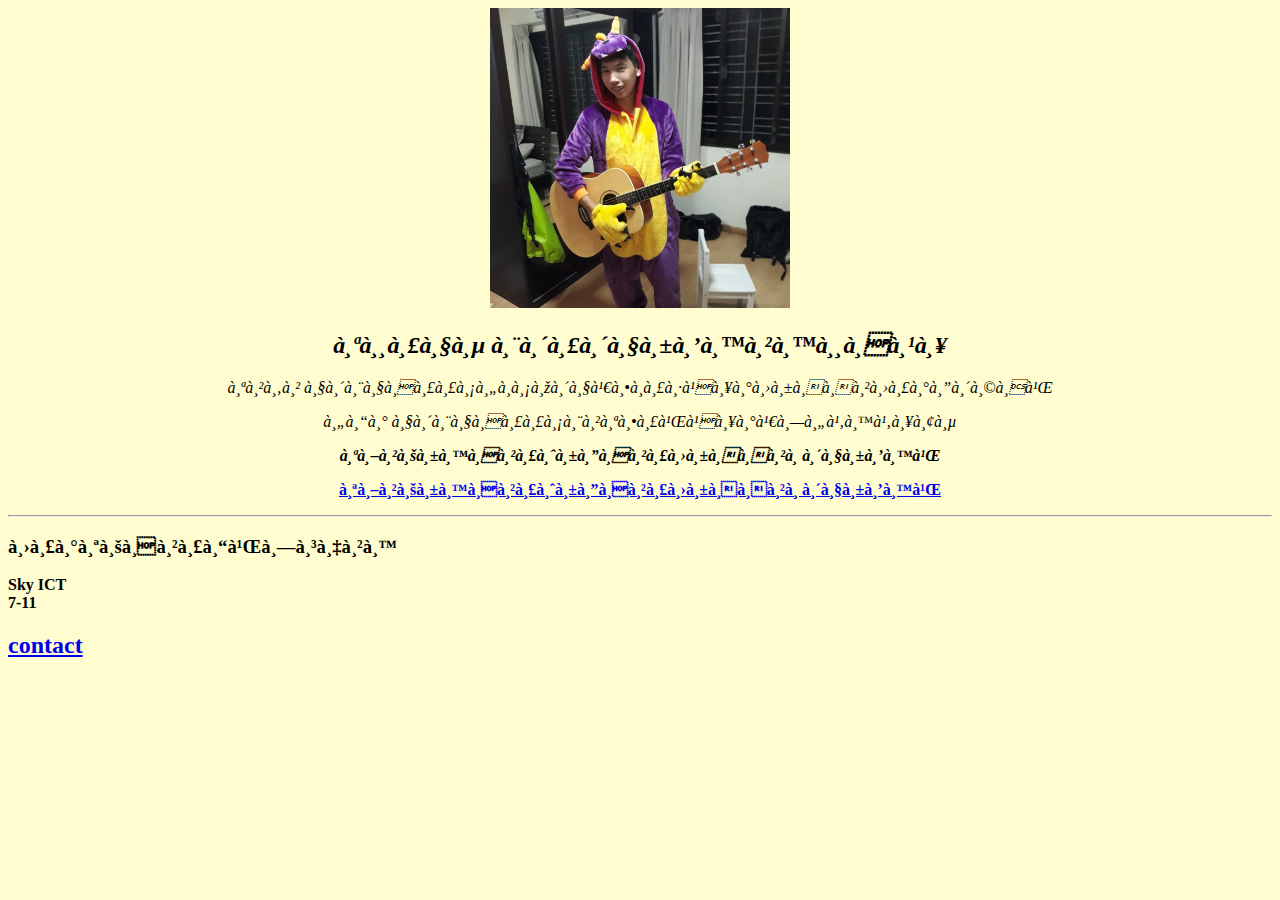
==== index.html @ 320bdf5b "First veraion of my resume" ====
<!DOCTYPE html>
<html style="background-color: #FFFDD0;">
  <head>
      <meta charset="UTF-utf-8" />
      <title>Home</title>
    </head>
    <body>
      <div style="text-align:center">
           <img src="inPro.jpg" alt="suravee" width="300" height="300">
      <p>
     <h2><em>สุรวี ศิริวัฒนานุกูล </em></h2>
    <p> <em> สาขา วิศวกรรมคอมพิวเตอรืและปัญญาประดิษฐ์</em></P>
    <p> <em>คณะ วิศวกรรมศาสตร์และเทคโนโลยี</em></P>  
    <p><strong><em>สถาบันการจัดการปัญญาภิวัฒน์</em> </strong></p>
    <p><strong><a href="https://www.pim.ac.th">สถาบันการจัดการปัญญาภิวัฒน์ </a> </p>
    </div>
    <hr>
    <h3>ประสบการณ์ทำงาน</h3>
        <li>Sky ICT</li>
        <li>7-11</li>
        <h2><a href="contact.html" >contact</h2>
    
    </body>
</html>
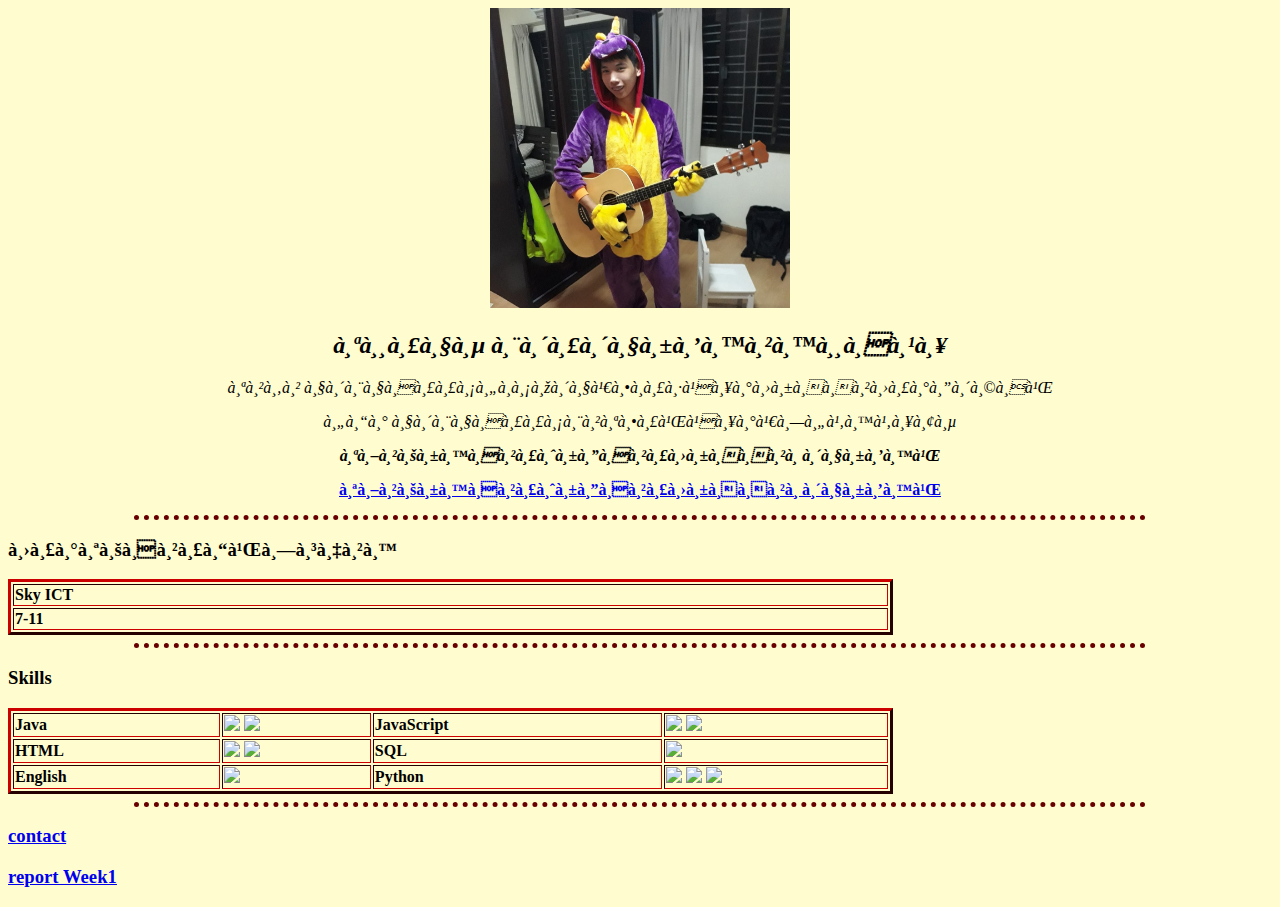
==== commit 22e98947: "Add files via upload" ====
--- a/index.html
+++ b/index.html
@@ -2,10 +2,42 @@
 <html style="background-color: #FFFDD0;">
   <head>
       <meta charset="UTF-utf-8" />
-      <title>Home</title>
+      <title>Home</title>   
     </head>
+    <style media="screen">
+      #rowth{
+        background-color: #333;
+        color: #fff;
+      }#details{
+        padding-left: 60px;
+        margin-top: -80px
+      }
+      .line{
+        border-style:dotted;
+      }
+      </style>
+      <style>
+        hr {
+      border-style: none; 
+      border-top-style: dotted;
+      border-color: rgb(104, 0, 0);
+      border-width:5px;
+      width: 80%;
+      }
+
+      </style>
+    <style>
+          table  {
+        border-color: rgb(121, 0, 0);
+        width: 70%;
+        }
+
+    </style>
+
+    
     <body>
       <div style="text-align:center">
+        
            <img src="inPro.jpg" alt="suravee" width="300" height="300">
       <p>
      <h2><em>สุรวี ศิริวัฒนานุกูล </em></h2>
@@ -16,10 +48,41 @@
     </div>
     <hr>
     <h3>ประสบการณ์ทำงาน</h3>
-        <li>Sky ICT</li>
-        <li>7-11</li>
-        <h2><a href="contact.html" >contact</h2>
+    <table border="3">
+      <tr>
+        <td>Sky ICT</td>
+      </tr>
+      <tr>
+         <td>7-11</td>
+      </tr>  
+    </table>
+    <hr>
     
+    <h3>Skills </h3> 
+    <table border="3">
+      <tr>
+        <td>Java</td>
+        <td><img src="Star.png" width="20px"> <img src="Star.png" width="20px"> </td>
+        <td>JavaScript</td>
+        <td>  <img src="Star.png" width="20px">  <img src="Star.png" width="20px"></td>
+      </tr>
+      <tr>
+        <td>HTML</td>
+        <td>  <img src="Star.png" width="20px"> <img src="Star.png" width="20px"></td>
+        <td>SQL</td>
+        <td> <img src="Star.png" width="20px">  </td>
+      </tr>
+      <tr>
+        <td>English</td>
+        <td> <img src="Star.png" width="20px">
+        <td>Python</td>
+        <td> <img src="Star.png" width="20px"> <img src="Star.png" width="20px"> <img src="Star.png" width="20px">  </td>
+      </tr>
+    </table>
+    <hr>
+        <h3><a href="contact.html" >contact</a></h3>
+        <h3><a href="reportweek1.html" >report Week1</a></h3> 
+         
     </body>
 </html>
         
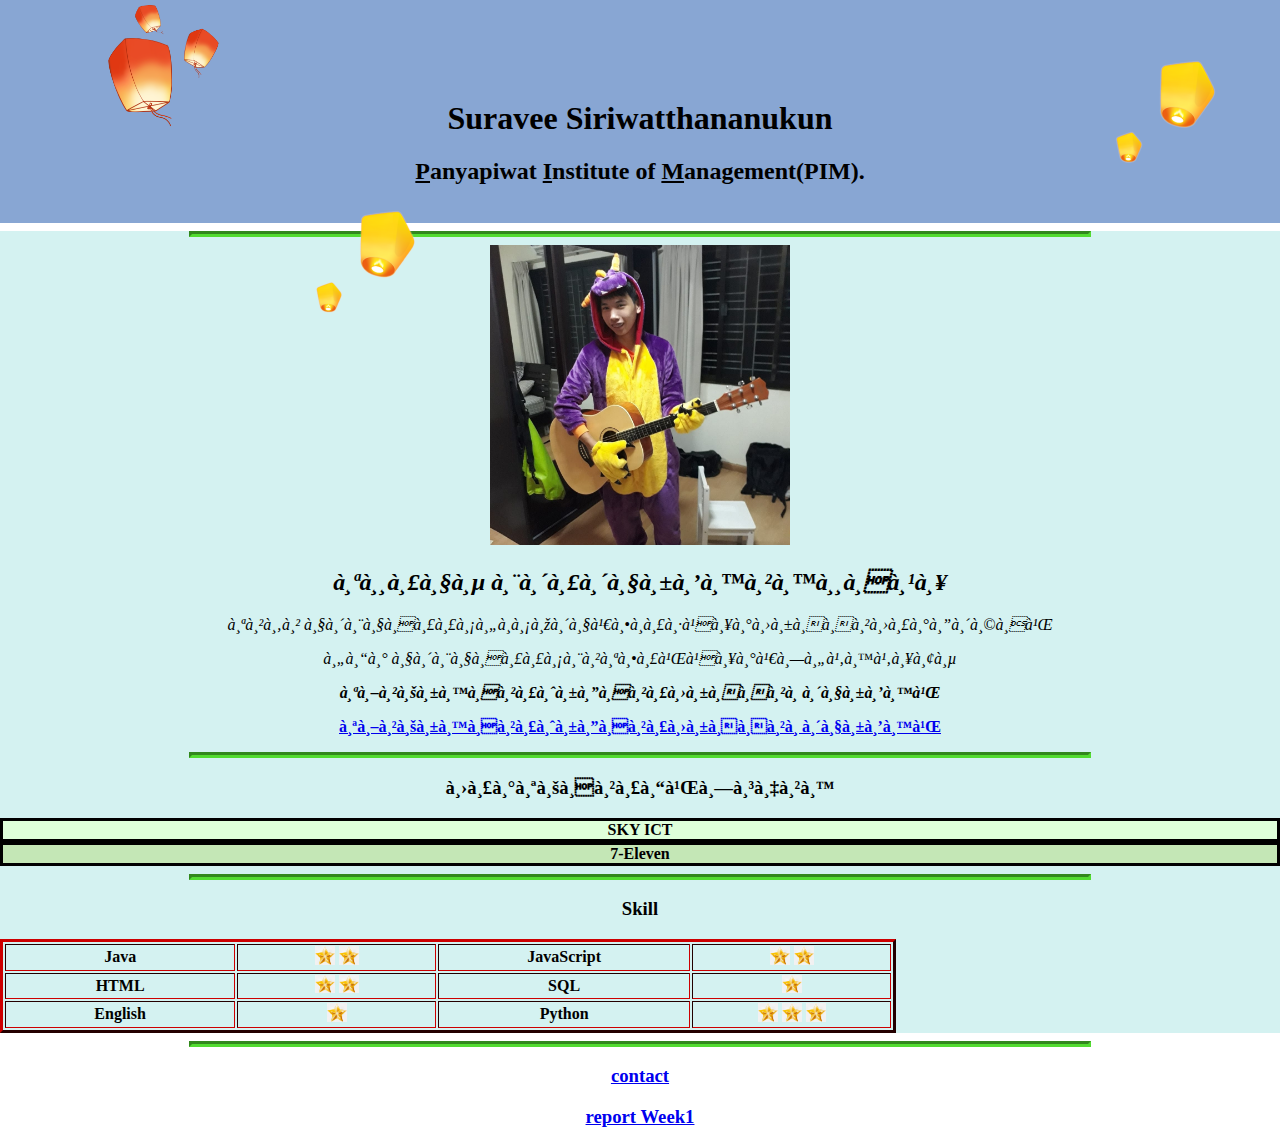
==== commit 5047f9cd: "Add files via upload" ====
--- a/index.html
+++ b/index.html
@@ -1,64 +1,46 @@
 <!DOCTYPE html>
-<html style="background-color: #FFFDD0;">
+<html >
   <head>
       <meta charset="UTF-utf-8" />
-      <title>Home</title>   
+      <title>Home</title>
+      <link rel="stylesheet" href="css/styles.css"> 
+      <link rel="stylesheet" href="css/styles-unfounded.css"
     </head>
-    <style media="screen">
-      #rowth{
-        background-color: #333;
-        color: #fff;
-      }#details{
-        padding-left: 60px;
-        margin-top: -80px
-      }
-      .line{
-        border-style:dotted;
-      }
-      </style>
-      <style>
-        hr {
-      border-style: none; 
-      border-top-style: dotted;
-      border-color: rgb(104, 0, 0);
-      border-width:5px;
-      width: 80%;
-      }
+   
+  
+    <body>
+      <div class="top-container">
+        <img class="n1-top" src="images/unfounded1.png" alt="">
+        <img class="n2-top" src="images/unfounded1.png" alt="">
+        <h1 class="name">Suravee Siriwatthananukun </h1>
+        <h2><u>P</u>anyapiwat <u>I</u>nstitute of <u>M</u>anagement(PIM).</h2>
+        <img class="n2-dow" src="images/unfounded2.png" alt="">
+        <img class="n1-dow" src="images/unfounded2.png" alt="" >
+        <img src="images/Bkkk.png" alt="" width="1550px">
+        
+      </div>
 
-      </style>
-    <style>
-          table  {
-        border-color: rgb(121, 0, 0);
-        width: 70%;
-        }
-
-    </style>
-
-    
-    <body>
-      <div style="text-align:center">
-        
-           <img src="inPro.jpg" alt="suravee" width="300" height="300">
+      <div class="middle-container"> 
+      <hr> 
+      <img src="images/inPro.jpg" alt="suravee" width="300" height="300">
       <p>
      <h2><em>สุรวี ศิริวัฒนานุกูล </em></h2>
     <p> <em> สาขา วิศวกรรมคอมพิวเตอรืและปัญญาประดิษฐ์</em></P>
     <p> <em>คณะ วิศวกรรมศาสตร์และเทคโนโลยี</em></P>  
     <p><strong><em>สถาบันการจัดการปัญญาภิวัฒน์</em> </strong></p>
+    <h>
     <p><strong><a href="https://www.pim.ac.th">สถาบันการจัดการปัญญาภิวัฒน์ </a> </p>
-    </div>
+    
     <hr>
     <h3>ประสบการณ์ทำงาน</h3>
-    <table border="3">
-      <tr>
-        <td>Sky ICT</td>
-      </tr>
-      <tr>
-         <td>7-11</td>
-      </tr>  
-    </table>
+    <div class = "row">
+      <div class="col-3" style="background-color:rgb(222, 255, 218); border: 3px solid;"> SKY ICT </div>
+      <div class="col-3" style="background-color:rgb(196, 231, 182); border: 3px solid;"> 7-Eleven </div>
+    </div>
+  
     <hr>
-    
-    <h3>Skills </h3> 
+    <div class="skill">
+    <h3>Skill</h3> 
     <table border="3">
       <tr>
         <td>Java</td>
@@ -79,10 +61,15 @@
         <td> <img src="Star.png" width="20px"> <img src="Star.png" width="20px"> <img src="Star.png" width="20px">  </td>
       </tr>
     </table>
+      </div> 
+      </div>
+
+
+      <div class="bottom-container"></div>
     <hr>
         <h3><a href="contact.html" >contact</a></h3>
         <h3><a href="reportweek1.html" >report Week1</a></h3> 
-         
+      </div>
     </body>
 </html>
         
--- a/css/styles.css
+++ b/css/styles.css
@@ -0,0 +1,47 @@
+
+
+#rowth{
+        background-color: #333;
+        color: #fff;
+}
+#details{
+        padding-left: 60px;
+        margin-top: -80px
+}
+.line{
+        border-style:dotted;
+      }
+      
+hr {
+      
+      border-color: rgb(82, 219, 48);
+      border-width:3px;
+      width: 70%;
+      }
+table  {
+        border-color: rgb(121, 0, 0);
+        width: 70%;
+        }
+        .top-container {
+            background-color: rgb(136, 166, 211);
+            padding-top: 100px;
+          
+          }
+h1 {
+  
+        margin-top: 0px;
+     }
+body {
+  
+        text-align: center;
+        position: relative;
+        margin: 0;
+      } 
+div {
+    background-color: hsl(178, 52%, 89%);
+      
+      }
+   
+td{
+    width:0% ;
+}
--- a/css/styles-unfounded.css
+++ b/css/styles-unfounded.css
@@ -0,0 +1,33 @@
+.n1-top{
+    position: absolute;
+    width :10%;
+   top: 0px;
+   right: 00px;
+   bottom: 20px;
+   left: 100px;
+}
+
+.n1-dow{
+    position: absolute;
+    width :10%;
+    top: 50px;
+    right: 100px;
+    bottom: 200px;
+    left: 1100px;
+}
+.n2-top{
+    position: absolute;
+    width :10%;
+    top: 150px;
+    right: 100px;
+    bottom: 400px;
+    left: 1300px;
+ }
+ .n2-dow{
+    position: absolute;
+    width :10%;
+    top: 200px;
+    right: 100px;
+    bottom: 200px;
+    left: 300px;
+ }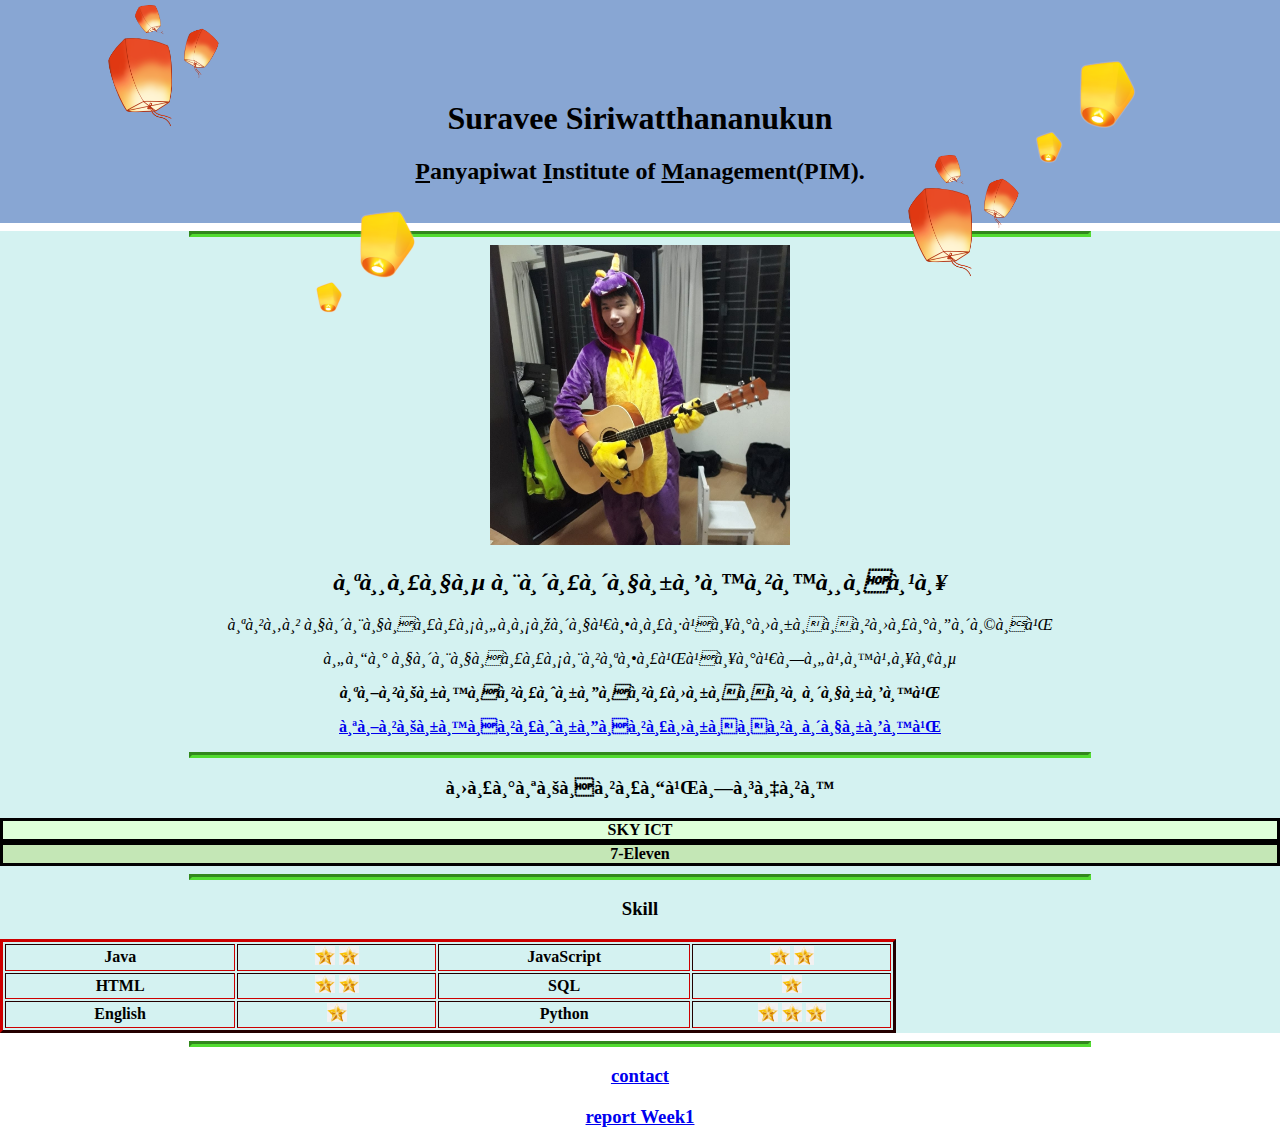
==== commit a1c513e8: "Add files via upload" ====
--- a/index.html
+++ b/index.html
@@ -16,7 +16,7 @@
         <h2><u>P</u>anyapiwat <u>I</u>nstitute of <u>M</u>anagement(PIM).</h2>
         <img class="n2-dow" src="images/unfounded2.png" alt="">
         <img class="n1-dow" src="images/unfounded2.png" alt="" >
-        <img src="images/Bkkk.png" alt="" width="1550px">
+        <img src="images/Bkkk.png" alt="" width="1000px">
         
       </div>
 
--- a/css/styles-unfounded.css
+++ b/css/styles-unfounded.css
@@ -13,7 +13,7 @@
     top: 50px;
     right: 100px;
     bottom: 200px;
-    left: 1100px;
+    left: 1020px;
 }
 .n2-top{
     position: absolute;
@@ -21,13 +21,13 @@
     top: 150px;
     right: 100px;
     bottom: 400px;
-    left: 1300px;
+    left: 900px;
  }
  .n2-dow{
     position: absolute;
     width :10%;
     top: 200px;
     right: 100px;
-    bottom: 200px;
+    bottom: 400px;
     left: 300px;
  }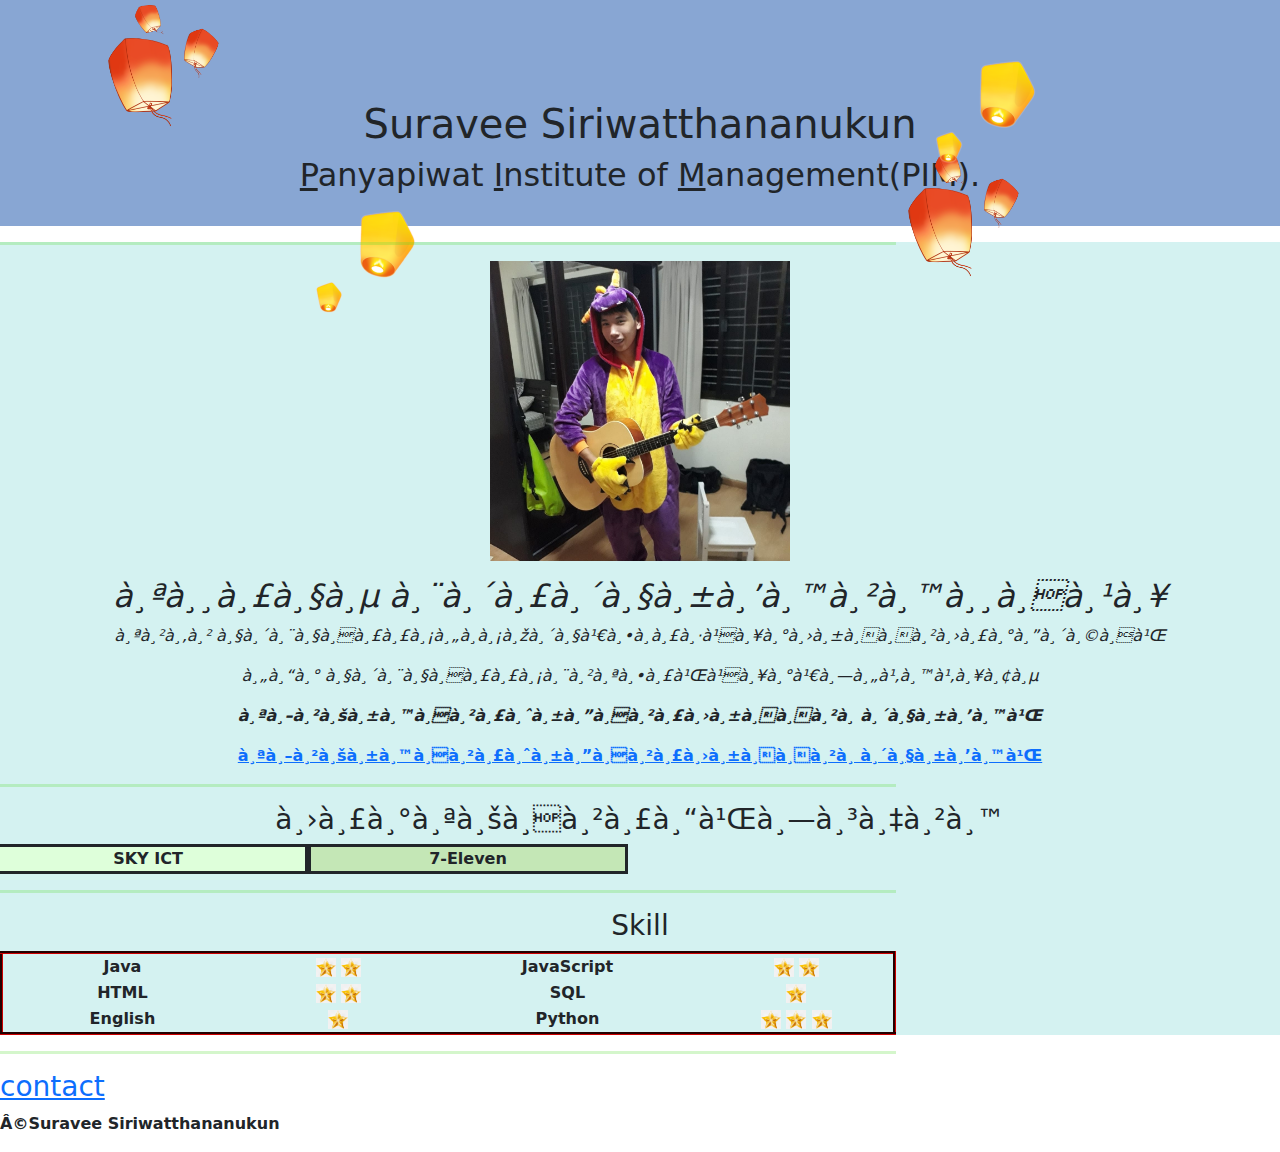
==== commit a75d6951: "Add files via upload" ====
--- a/index.html
+++ b/index.html
@@ -3,12 +3,15 @@
   <head>
       <meta charset="UTF-utf-8" />
       <title>Home</title>
+      <link href="https://cdn.jsdelivr.net/npm/bootstrap@5.2.2/dist/css/bootstrap.min.css" rel="stylesheet" integrity="sha384 Zenh87qX5JnK2J0vWa8Ck2rdkQ2Bzep51DxbcnCeuOxjzrPF/et3URy9Bv1 WTRI" crossorigin="anonymous">
       <link rel="stylesheet" href="css/styles.css"> 
-      <link rel="stylesheet" href="css/styles-unfounded.css"
-    </head>
+      <link rel="stylesheet" href="css/styles-unfounded.css">
+      <link rel="stylesheet" href="css/styles-button.css" > 
+  </head>
    
   
     <body>
+      <!-- Top-Header-->
       <div class="top-container">
         <img class="n1-top" src="images/unfounded1.png" alt="">
         <img class="n2-top" src="images/unfounded1.png" alt="">
@@ -19,7 +22,7 @@
         <img src="images/Bkkk.png" alt="" width="1000px">
         
       </div>
-
+      <!--  Middle-Header-->
       <div class="middle-container"> 
       <hr> 
       <img src="images/inPro.jpg" alt="suravee" width="300" height="300">
@@ -32,6 +35,7 @@
     <p><strong><a href="https://www.pim.ac.th">สถาบันการจัดการปัญญาภิวัฒน์ </a> </p>
     
     <hr>
+    
     <h3>ประสบการณ์ทำงาน</h3>
     <div class = "row">
       <div class="col-3" style="background-color:rgb(222, 255, 218); border: 3px solid;"> SKY ICT </div>
@@ -39,8 +43,9 @@
     </div>
   
     <hr>
-    <div class="skill">
-    <h3>Skill</h3> 
+   
+    <h3>Skill</h3>
+    <div class="skill"> 
     <table border="3">
       <tr>
         <td>Java</td>
@@ -64,11 +69,15 @@
       </div> 
       </div>
 
-
+      <!--  Bottom-Header-->
       <div class="bottom-container"></div>
     <hr>
         <h3><a href="contact.html" >contact</a></h3>
-        <h3><a href="reportweek1.html" >report Week1</a></h3> 
+        <h3></h3>
+        
+      
+      
+      <p>©Suravee Siriwatthananukun</p>
       </div>
     </body>
 </html>
--- a/css/styles.css
+++ b/css/styles.css
@@ -33,7 +33,7 @@
      }
 body {
   
-        text-align: center;
+   
         position: relative;
         margin: 0;
       } 
@@ -45,3 +45,15 @@
 td{
     width:0% ;
 }
+.middle-container{
+    text-align: center;
+}
+.top-container{
+    text-align: center;
+}
+.row{
+    width:100% 
+}
+.skill{
+    width:100%
+}--- a/css/styles-unfounded.css
+++ b/css/styles-unfounded.css
@@ -13,7 +13,7 @@
     top: 50px;
     right: 100px;
     bottom: 200px;
-    left: 1020px;
+    left: 920px;
 }
 .n2-top{
     position: absolute;
--- a/css/styles-button.css
+++ b/css/styles-button.css
@@ -0,0 +1,13 @@
+.ig {
+    
+    border: none;
+    color: rgb(202, 51, 51);
+    padding: 15px 32px;
+    text-align: center;
+    text-decoration: none;
+    display: inline-block;
+    font-size: 16px;
+    margin: 4px 2px;
+    cursor: pointer;
+  }
+  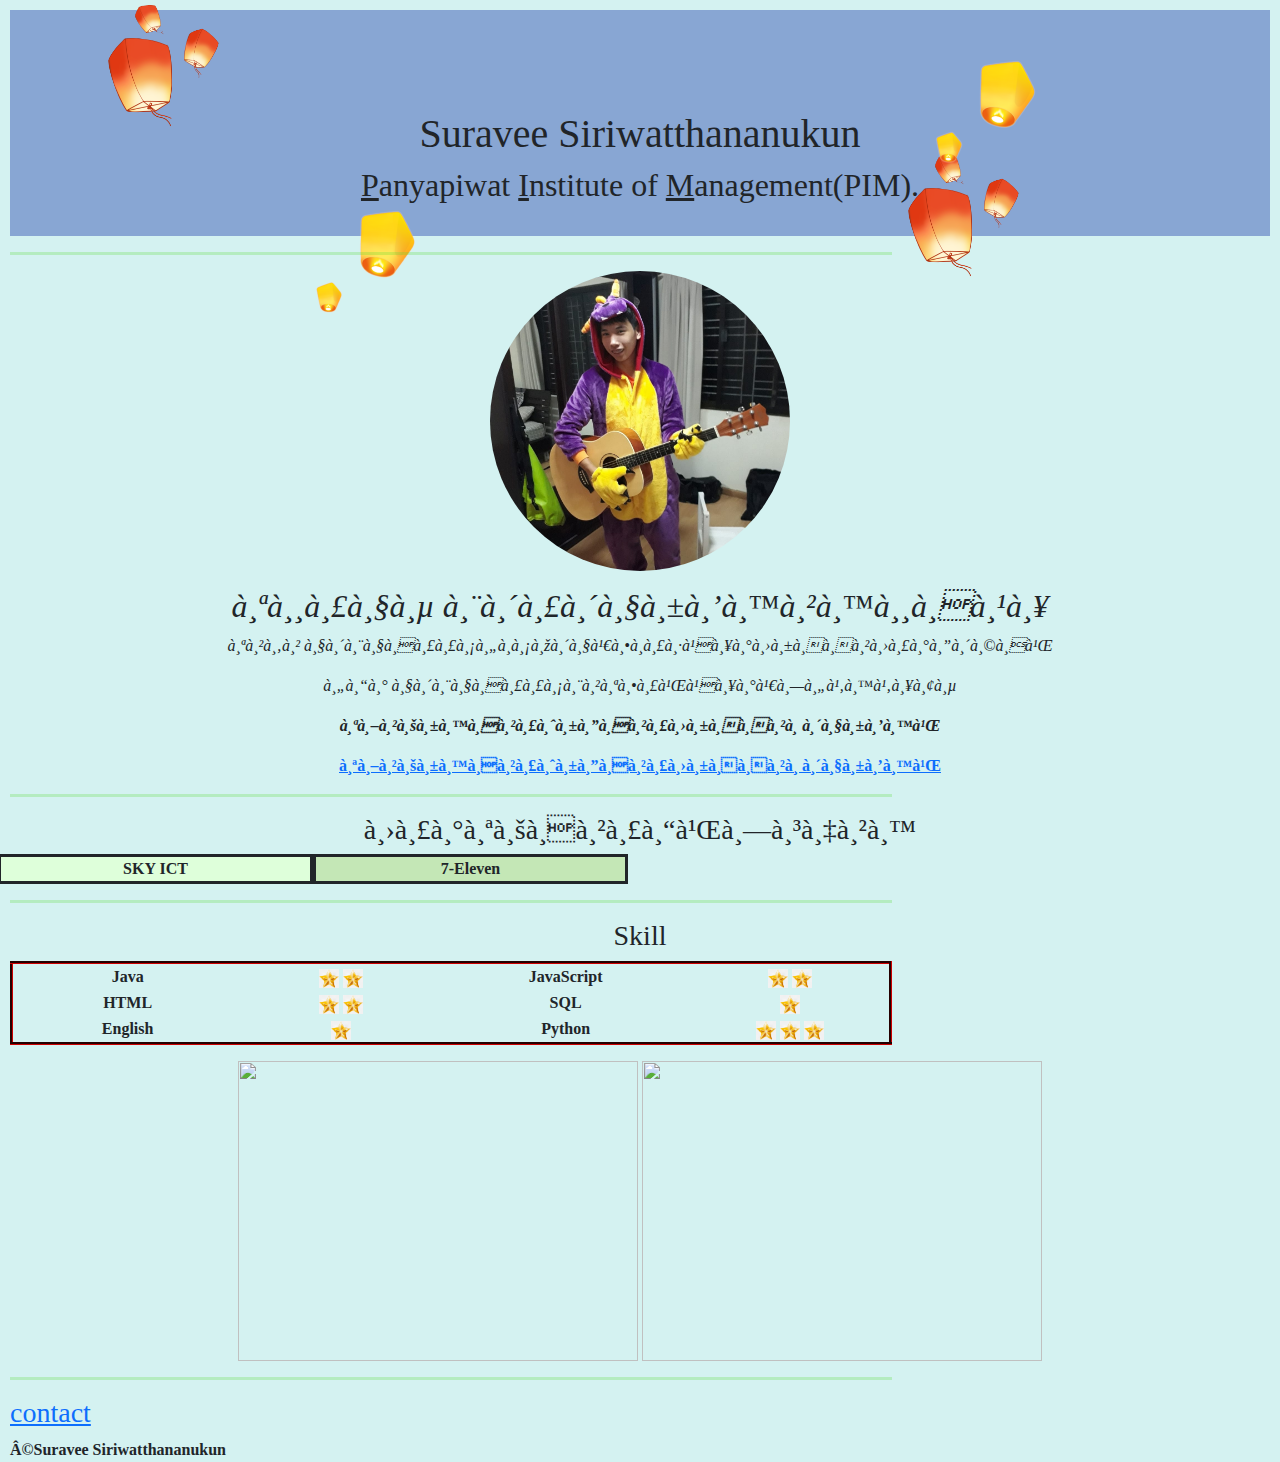
==== commit 99787e9d: "Add files via upload" ====
--- a/index.html
+++ b/index.html
@@ -19,13 +19,14 @@
         <h2><u>P</u>anyapiwat <u>I</u>nstitute of <u>M</u>anagement(PIM).</h2>
         <img class="n2-dow" src="images/unfounded2.png" alt="">
         <img class="n1-dow" src="images/unfounded2.png" alt="" >
-        <img src="images/Bkkk.png" alt="" width="1000px">
+        <img src="images/Bkkk.png" alt="" width="1500px">
         
       </div>
       <!--  Middle-Header-->
+      
       <div class="middle-container"> 
       <hr> 
-      <img src="images/inPro.jpg" alt="suravee" width="300" height="300">
+      <img src="images/inPro.jpg" alt="suravee"  class="circle" width="300" height="300">
       <p>
      <h2><em>สุรวี ศิริวัฒนานุกูล </em></h2>
     <p> <em> สาขา วิศวกรรมคอมพิวเตอรืและปัญญาประดิษฐ์</em></P>
@@ -66,11 +67,15 @@
         <td> <img src="Star.png" width="20px"> <img src="Star.png" width="20px"> <img src="Star.png" width="20px">  </td>
       </tr>
     </table>
+    <p></p>
+      <img src="images/cert-CT-ERZUD2NR.png" alt=""   width="400" height="300"> 
+      <img src="images/cert-CT-VQQRKSSJ.png" alt=""   width="400" height="300"> 
       </div> 
       </div>
 
       <!--  Bottom-Header-->
       <div class="bottom-container"></div>
+      
     <hr>
         <h3><a href="contact.html" >contact</a></h3>
         <h3></h3>
--- a/css/styles.css
+++ b/css/styles.css
@@ -9,7 +9,11 @@
         margin-top: -80px
 }
 .line{
-        border-style:dotted;
+    border-right: 2px solid #272525;
+    height: 70px;
+    width: 2%;
+    margin-top: 30px;
+    float: left;
       }
       
 hr {
@@ -32,16 +36,14 @@
         margin-top: 0px;
      }
 body {
-  
-   
-        position: relative;
-        margin: 0;
+    background-color: hsl(178, 52%, 89%);
+    margin: 10px;
+    padding: auto;
+    background-color: radial-gradient(#c7c7c7 25% #ec6a6a 74%);
+    height: 100vh;
+    font-family: systen ui;
       } 
-div {
-    background-color: hsl(178, 52%, 89%);
-      
-      }
-   
+
 td{
     width:0% ;
 }
@@ -56,4 +58,7 @@
 }
 .skill{
     width:100%
+}
+.circle {
+    border-radius: 100%;
 }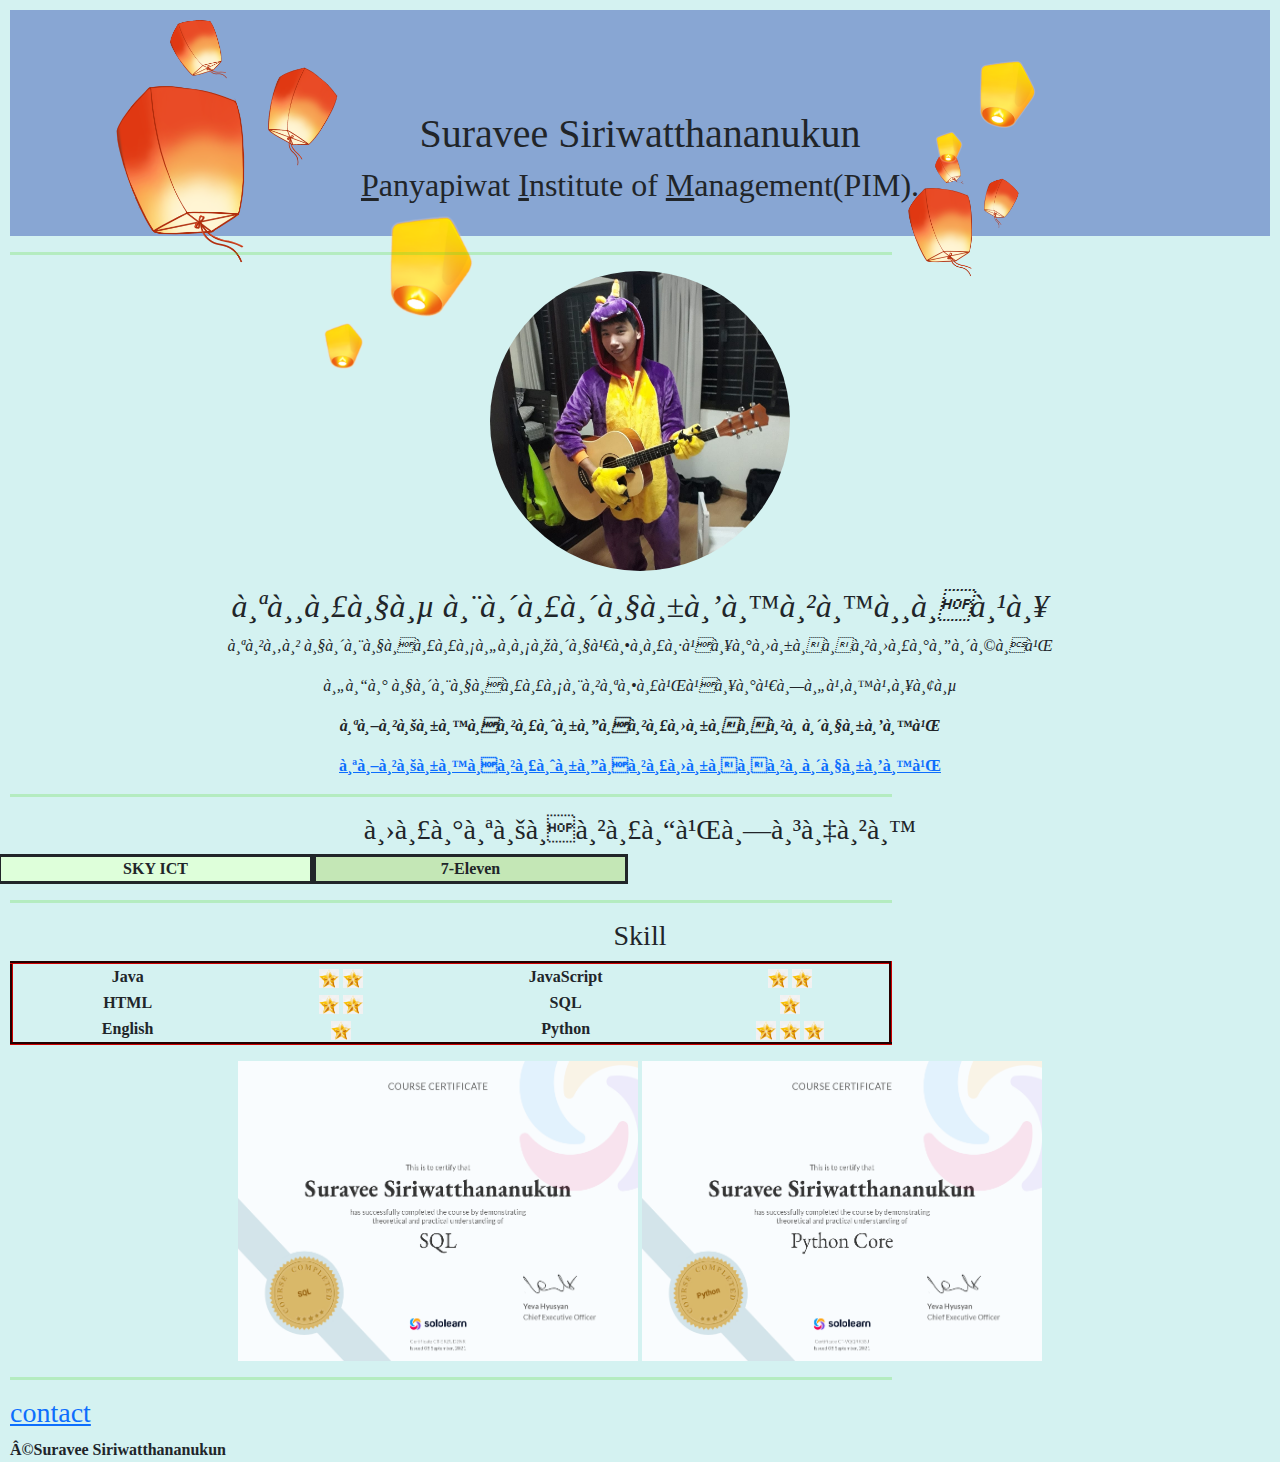
==== commit 30ae2cb5: "Add files via upload" ====
--- a/index.html
+++ b/index.html
@@ -19,7 +19,7 @@
         <h2><u>P</u>anyapiwat <u>I</u>nstitute of <u>M</u>anagement(PIM).</h2>
         <img class="n2-dow" src="images/unfounded2.png" alt="">
         <img class="n1-dow" src="images/unfounded2.png" alt="" >
-        <img src="images/Bkkk.png" alt="" width="1500px">
+        <img class="page-content" src="images/Bkkk.png" alt=""  width="1200px">
         
       </div>
       <!--  Middle-Header-->
--- a/css/styles.css
+++ b/css/styles.css
@@ -61,4 +61,8 @@
 }
 .circle {
     border-radius: 100%;
+}
+.page-content{
+    max-width: 100%;
+    height: auto!important;
 }--- a/css/styles-unfounded.css
+++ b/css/styles-unfounded.css
@@ -1,19 +1,21 @@
 .n1-top{
     position: absolute;
-    width :10%;
-   top: 0px;
-   right: 00px;
-   bottom: 20px;
+    width :20%;
+   top: 10px;
+   right: 100px;
+   bottom: 200px;
    left: 100px;
+   
 }
 
 .n1-dow{
     position: absolute;
     width :10%;
     top: 50px;
-    right: 100px;
-    bottom: 200px;
+    right: 00px;
+    bottom: 00px;
     left: 920px;
+    
 }
 .n2-top{
     position: absolute;
@@ -25,9 +27,9 @@
  }
  .n2-dow{
     position: absolute;
-    width :10%;
+    width :15%;
     top: 200px;
     right: 100px;
-    bottom: 400px;
+    bottom: 40px;
     left: 300px;
  }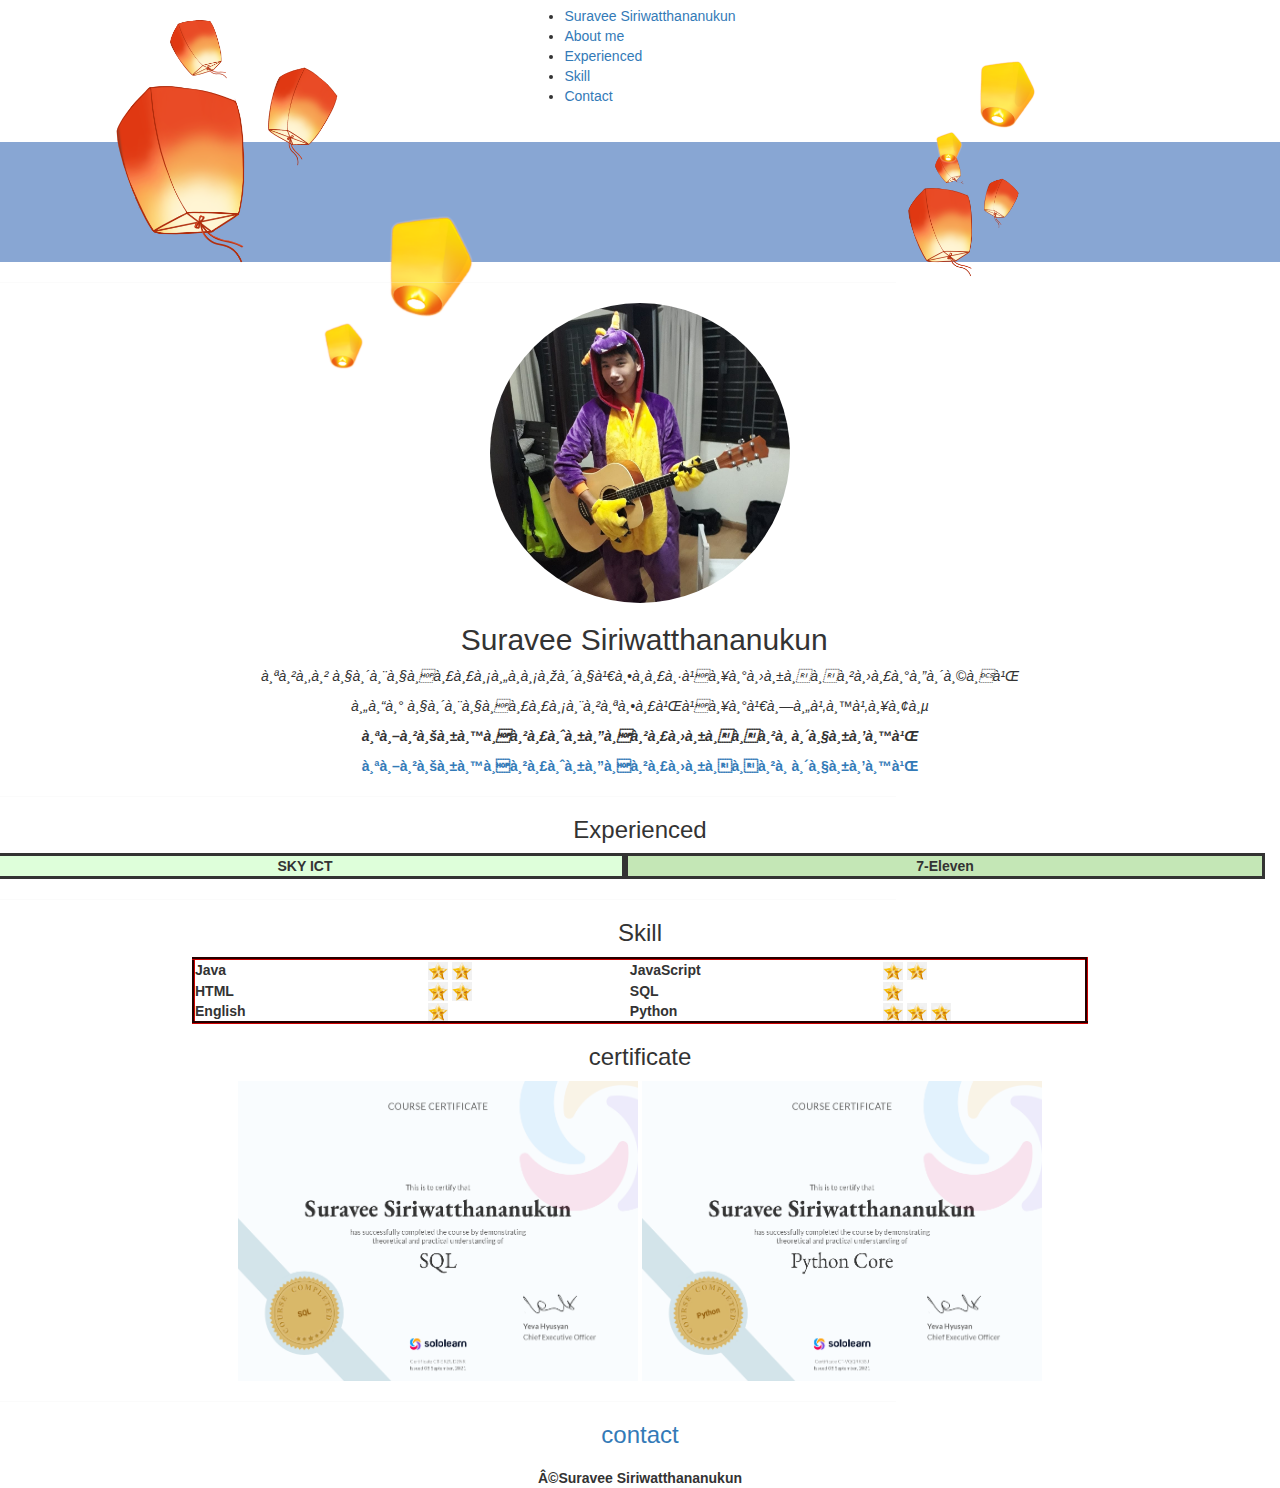
==== commit 92ae6951: "Add files via upload" ====
--- a/index.html
+++ b/index.html
@@ -1,53 +1,74 @@
 <!DOCTYPE html>
+
 <html >
+  
   <head>
+    
       <meta charset="UTF-utf-8" />
       <title>Home</title>
       <link href="https://cdn.jsdelivr.net/npm/bootstrap@5.2.2/dist/css/bootstrap.min.css" rel="stylesheet" integrity="sha384 Zenh87qX5JnK2J0vWa8Ck2rdkQ2Bzep51DxbcnCeuOxjzrPF/et3URy9Bv1 WTRI" crossorigin="anonymous">
       <link rel="stylesheet" href="css/styles.css"> 
       <link rel="stylesheet" href="css/styles-unfounded.css">
       <link rel="stylesheet" href="css/styles-button.css" > 
+      <link rel="stylesheet" href="https://maxcdn.bootstrapcdn.com/bootstrap/3.4.1/css/bootstrap.min.css">
+      <script src="https://ajax.googleapis.com/ajax/libs/jquery/3.6.0/jquery.min.js"></script>
+      <script src="https://maxcdn.bootstrapcdn.com/bootstrap/3.4.1/js/bootstrap.min.js"></script>
   </head>
    
   
     <body>
       <!-- Top-Header-->
+      <div class="navbar">
+        <ul>
+            <li><a href="index.html">Suravee Siriwatthananukun </a></li>
+            <li><a href="#aboutme">About me</a></li>
+            <li><a href="#Experienced1">Experienced</a></li>
+            <li><a href="#Skill1">Skill</a></li>
+            <li><a href="#contact">Contact</a></li>
+          </ul>
+       </div>
+      
       <div class="top-container">
+        
         <img class="n1-top" src="images/unfounded1.png" alt="">
         <img class="n2-top" src="images/unfounded1.png" alt="">
-        <h1 class="name">Suravee Siriwatthananukun </h1>
-        <h2><u>P</u>anyapiwat <u>I</u>nstitute of <u>M</u>anagement(PIM).</h2>
         <img class="n2-dow" src="images/unfounded2.png" alt="">
         <img class="n1-dow" src="images/unfounded2.png" alt="" >
         <img class="page-content" src="images/Bkkk.png" alt=""  width="1200px">
         
       </div>
       <!--  Middle-Header-->
-      
+      <div class="middle-container" id="aboutme" >
       <div class="middle-container"> 
-      <hr> 
+      <hr>  
       <img src="images/inPro.jpg" alt="suravee"  class="circle" width="300" height="300">
       <p>
-     <h2><em>สุรวี ศิริวัฒนานุกูล </em></h2>
+        <h2 class="p1" data-text="&nbsp;Suravee Siriwatthananukun&nbsp;">&nbsp;Suravee Siriwatthananukun</h2>
     <p> <em> สาขา วิศวกรรมคอมพิวเตอรืและปัญญาประดิษฐ์</em></P>
     <p> <em>คณะ วิศวกรรมศาสตร์และเทคโนโลยี</em></P>  
     <p><strong><em>สถาบันการจัดการปัญญาภิวัฒน์</em> </strong></p>
     <h>
     <p><strong><a href="https://www.pim.ac.th">สถาบันการจัดการปัญญาภิวัฒน์ </a> </p>
-    
+     
+     
     <hr>
-    
-    <h3>ประสบการณ์ทำงาน</h3>
+    <div class="Experienced" id="Experienced1" >
+      <div class="Experienced"> 
+    <h3>Experienced</h3>
     <div class = "row">
-      <div class="col-3" style="background-color:rgb(222, 255, 218); border: 3px solid;"> SKY ICT </div>
-      <div class="col-3" style="background-color:rgb(196, 231, 182); border: 3px solid;"> 7-Eleven </div>
-    </div>
+      
+      <div class="col" style="background-color:rgb(222, 255, 218); border: 3px solid;"> SKY ICT </div>
+      <div class="col" style="background-color:rgb(196, 231, 182); border: 3px solid;"> 7-Eleven </div>
+      </div>
   
     <hr>
+    <div class="skill" id="Skill1" >
    
     <h3>Skill</h3>
+    <center>
     <div class="skill"> 
     <table border="3">
+      
       <tr>
         <td>Java</td>
         <td><img src="Star.png" width="20px"> <img src="Star.png" width="20px"> </td>
@@ -67,13 +88,17 @@
         <td> <img src="Star.png" width="20px"> <img src="Star.png" width="20px"> <img src="Star.png" width="20px">  </td>
       </tr>
     </table>
+    </center>
     <p></p>
+    <h3>certificate</h3>
       <img src="images/cert-CT-ERZUD2NR.png" alt=""   width="400" height="300"> 
       <img src="images/cert-CT-VQQRKSSJ.png" alt=""   width="400" height="300"> 
       </div> 
       </div>
-
+      
       <!--  Bottom-Header-->
+      <div class="contact" id="contact" ></div>
+      <div class="contact"></div>
       <div class="bottom-container"></div>
       
     <hr>
